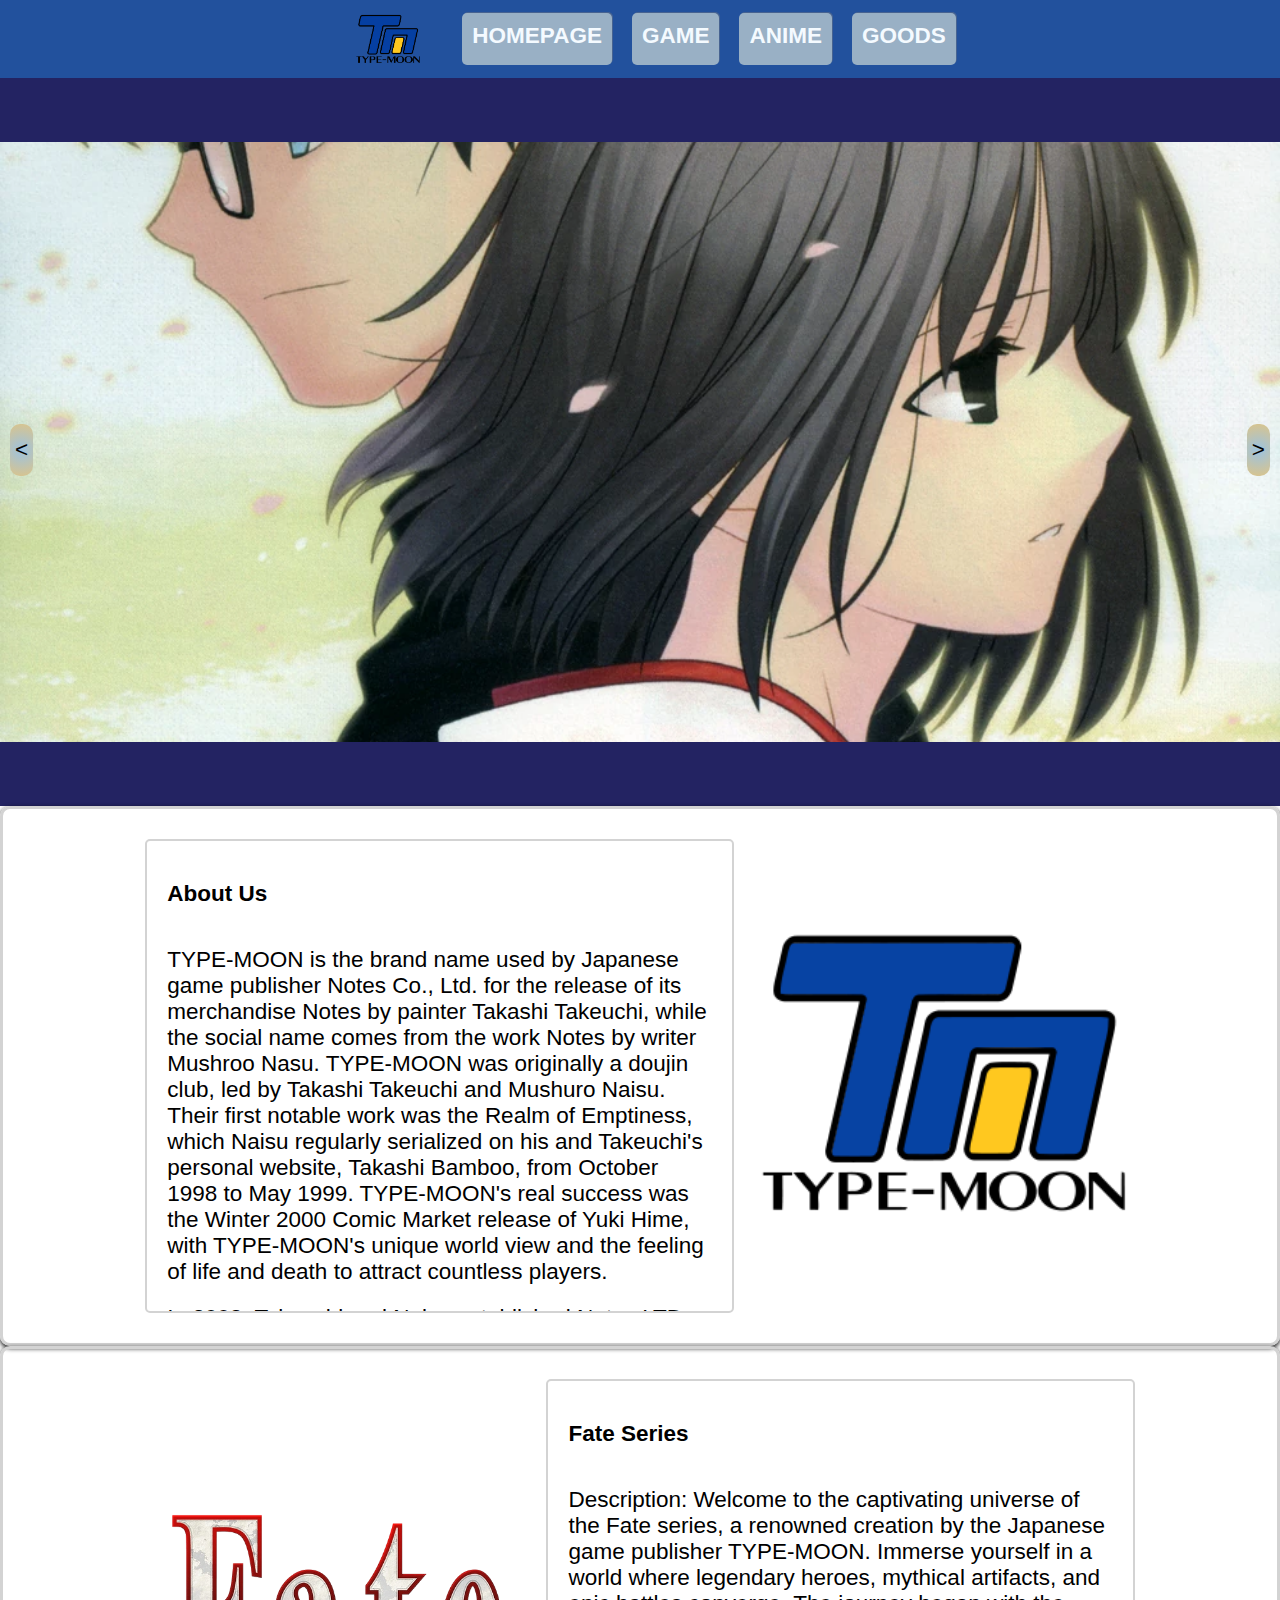
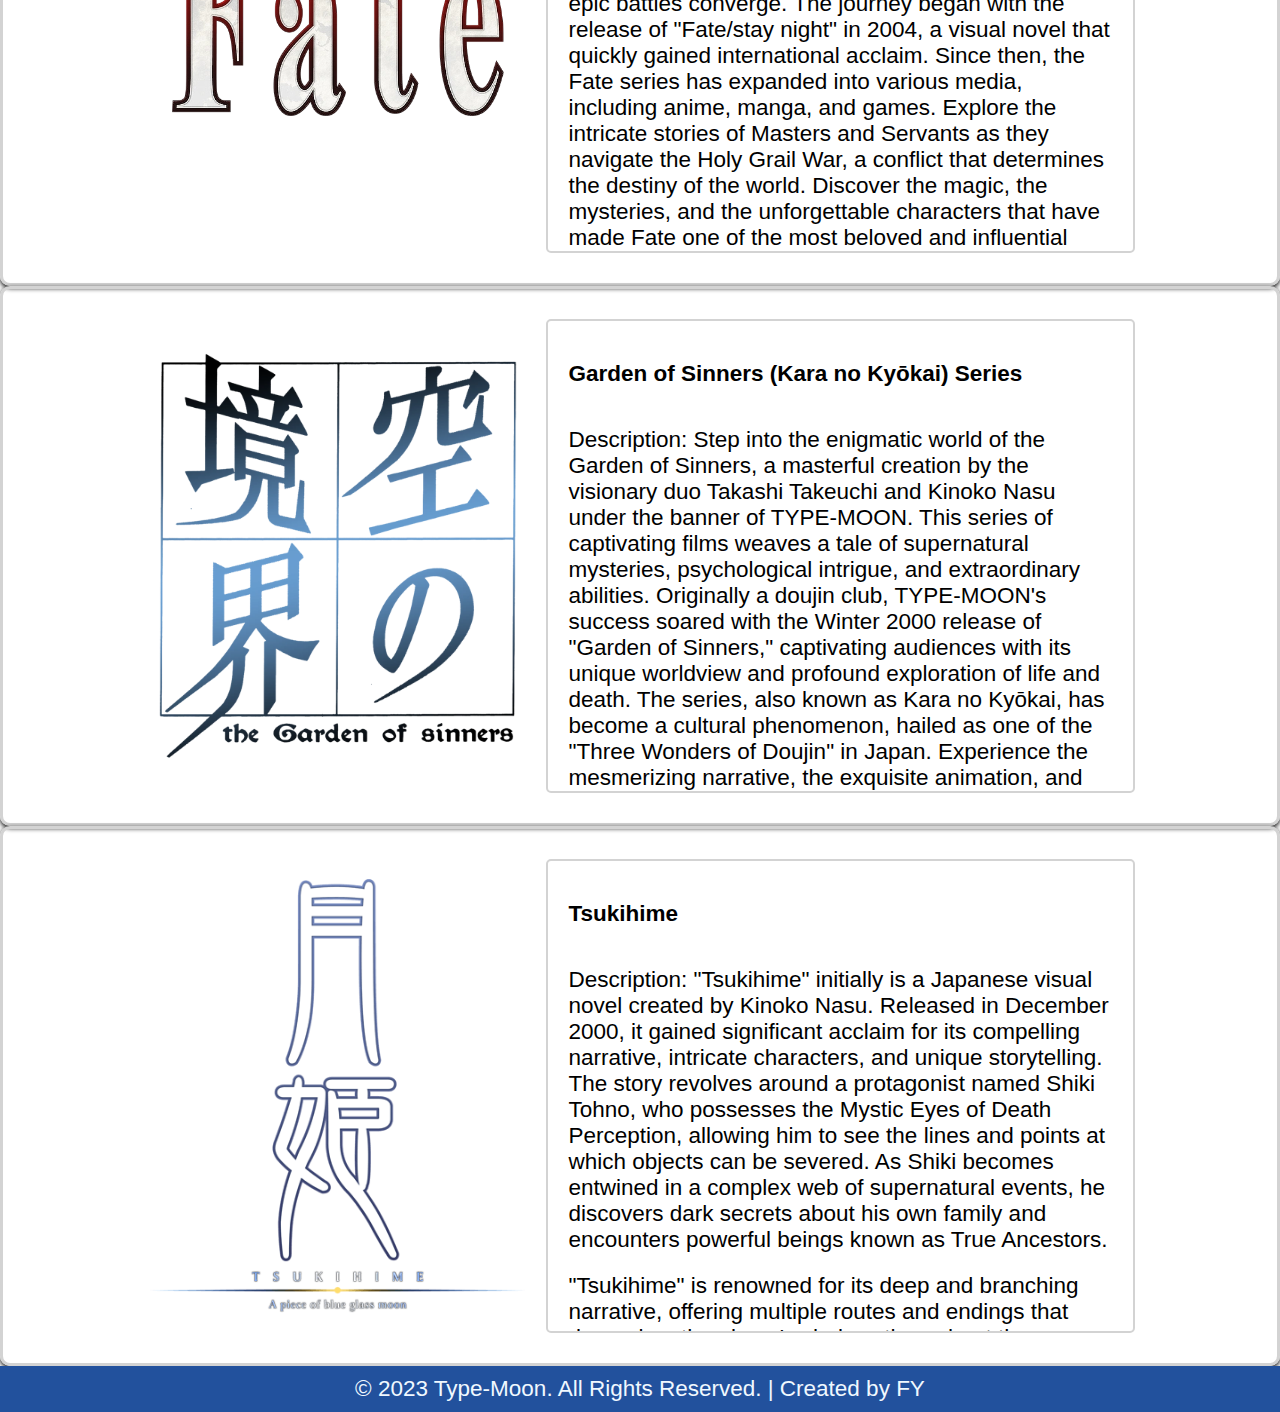
==== index.html @ 3388dc2f "update" ====
<!DOCTYPE html>
    <html lang="en">
    <head>
        <meta charset="UTF-8">
        <meta name="viewport" content="width=device-width, initial-scale=1.0">
        <title>TypeMoon-Homepage</title>
        <link rel="stylesheet" href="css/style1-frame.css">
        <link rel="stylesheet" href="css/carousel.css">
    </head>
    <body>
        <header>

            <div id="navigation">
                <img id="logo" src="img/type_moon_logo.png" alt="TypeMoon Logo: colored with yellow and blue"> 
                <!-- addeventlistener in toTop.js -->
                <a href="index.html" class="link" id="homepage">HOMEPAGE</a>
                <a href="html/game.html" class="link" id="game">GAME</a>
                <a href="html/anime.html" class="link" id="anime">ANIME</a>
                <a href="html/goods.html" class="link" id="goods">GOODS</a>
                <!-- <div id="hamburger-icon">&#9776;</div> -->
            </div>
        </header>

        <div class="container1">
            <div id="merry">
                <div class="carousel-container">
                    <div class="carousel-slides">
                        <div class="carousel-slide">
                            <img src="img/Kara_no_kyoukai_novel_cover_3.webp" alt="Image 1 for the garden of sinners: Shiki & Shiki">
                        </div>
                        <div class="carousel-slide">
                            <img src="img/fgo_1.jpg" alt="Image 2 for Fate/Grand Order: concept-design image">
                        </div>
                        <div class="carousel-slide">
                            <img src="img/fate-samurai-remnant-release-date.jpg" alt="Image 3 for Fate/Samurai Remnant: all main characters">
                        </div>
                        <div class="carousel-slide">
                            <img src="img/Fate_zero_anime_1st_season.webp" alt="Image 4 for Fate/Zero: main characters' poster">
                        </div>
                        <div class="carousel-slide">
                            <img src="img/Tsukihime_remake_preview.webp" alt="Image 5 for Tsukihime">
                        </div>
                    </div>
                </div>
                <button id="prevBtn" class="custom-btn btn-6"><</button>
                <button id="nextBtn" class="custom-btn btn-6">></button>
            </div>
        </div>

        <div class="container2">
            <div class="word">
                <h2>About Us</h2>
                <p>TYPE-MOON is the brand name used by Japanese game publisher Notes Co., Ltd. for the release of its merchandise Notes by painter Takashi Takeuchi, while the social name comes from the work Notes by writer Mushroo Nasu.
                TYPE-MOON was originally a doujin club, led by Takashi Takeuchi and Mushuro Naisu. Their first notable work was the Realm of Emptiness, which Naisu regularly serialized on his and Takeuchi's personal website, Takashi Bamboo, from October 1998 to May 1999.
                TYPE-MOON's real success was the Winter 2000 Comic Market release of Yuki Hime, with TYPE-MOON's unique world view and the feeling of life and death to attract countless players.</p>
                <p>In 2003, Takeuchi and Naisu established Notes LTD., and in April of the same year, after releasing a moonbox of published works from the past to the present (except Melty Blood) under the fan-name, disbanded the fan club TYPE-MOON and positioned it as a commercial brand under Notes LTD.</p>
                <p>On January 30, 2004, Notes released their first commercially corporatized game Fate/stay night, and Fate/stay night's Fate route story was animated in January 2006.</p>
                <p>Their success has been hailed as one of the "Three Wonders of Doujin" in Japan, along with the Oriental Project and the Chilling Cicada, and has had considerable influence, allowing more people to devote themselves to doujin creation.</p>
            </div>
            <img class="floatimg" src="img/261px-Type-moon.svg.webp" alt="TypeMoon company logo" loading="lazy">
        </div>

        <div class="container2">
            <img class="floatimg" src="img/Fate.webp" alt="one famous IP from TypeMoon: Fate" loading="lazy">
            <div class="word">
                <h3>Fate Series</h3>
                <p>Description:
                    Welcome to the captivating universe of the Fate series, a renowned creation by the Japanese game publisher TYPE-MOON. Immerse yourself in a world where legendary heroes, mythical artifacts, and epic battles converge.
                    
                    The journey began with the release of "Fate/stay night" in 2004, a visual novel that quickly gained international acclaim. Since then, the Fate series has expanded into various media, including anime, manga, and games. Explore the intricate stories of Masters and Servants as they navigate the Holy Grail War, a conflict that determines the destiny of the world.
                    
                    Discover the magic, the mysteries, and the unforgettable characters that have made Fate one of the most beloved and influential franchises in the realm of Japanese entertainment.</p>
                    
                    <a href="https://www.youtube.com/embed/or5A_ZzB6YI?si=UcGV_JY2MlgZqh6G" title="official overview video" alt="Link to Youtube video: https://www.youtube.com/embed/or5A_ZzB6YI?si=UcGV_JY2MlgZqh6G">watch the video on Youtube</a>
            </div>
            <!-- <iframe class="player" src="https://www.youtube.com/embed/or5A_ZzB6YI?si=UcGV_JY2MlgZqh6G" title="YouTube video player" frameborder="0" allow="accelerometer; autoplay; clipboard-write; encrypted-media; gyroscope; picture-in-picture; web-share" allowfullscreen></iframe> -->
        </div>

        
        <div class="container2">
            <img class="floatimg" src="img/KnK_logo.webp" alt="one of the IPs: The Garden of sinners logo" loading="lazy">
            <div class="word">
                <h3>Garden of Sinners (Kara no Kyōkai) Series</h3>
                <p>Description:
                    Step into the enigmatic world of the Garden of Sinners, a masterful creation by the visionary duo Takashi Takeuchi and Kinoko Nasu under the banner of TYPE-MOON. This series of captivating films weaves a tale of supernatural mysteries, psychological intrigue, and extraordinary abilities.
                    
                    Originally a doujin club, TYPE-MOON's success soared with the Winter 2000 release of "Garden of Sinners," captivating audiences with its unique worldview and profound exploration of life and death. The series, also known as Kara no Kyōkai, has become a cultural phenomenon, hailed as one of the "Three Wonders of Doujin" in Japan.
                    
                    Experience the mesmerizing narrative, the exquisite animation, and the haunting soundtrack that make the Garden of Sinners a distinctive and unforgettable journey through the realms of fantasy and philosophy.</p>
            </div>
        </div>

        <div class="container2">
            <img class="floatimg" src="img/TsukiR_Moon_logo.webp" alt="one of the IPs: Tsukihime logo" loading="lazy">
            <div class="word">
                <h3>Tsukihime</h3>
                <p>Description: 
                    "Tsukihime" initially is a Japanese visual novel created by Kinoko Nasu. Released in December 2000, it gained significant acclaim for its compelling narrative, intricate characters, and unique storytelling.
                    The story revolves around a protagonist named Shiki Tohno, who possesses the Mystic Eyes of Death Perception, allowing him to see the lines and points at which objects can be severed. As Shiki becomes entwined in a complex web of supernatural events, he discovers dark secrets about his own family and encounters powerful beings known as True Ancestors.</p>        
                    <p>"Tsukihime" is renowned for its deep and branching narrative, offering multiple routes and endings that depend on the player's choices throughout the game. The visual novel explores themes of identity, fate, and the supernatural, providing a rich and immersive experience for players.   
                    Over the years, "Tsukihime" has inspired various adaptations, including manga, anime, and spin-off games, contributing to the expansive Type-Moon universe. As a cornerstone of Type-Moon's creative legacy, "Tsukihime" continues to captivate audiences with its intricate plot, well-developed characters, and the mystique of the Nasuverse.</p>
            </div>
        </div>
        
        
        <!-- <button id="toTop">UP</button> -->
        <button class="custom-btn btn-6" id="toTop"><span>UP</span></button>
        
        <script src="javascript/toTop.js"></script>
        <script src="javascript/carousel.js"></script>

        

        <footer>
            <p>&copy; 2023 Type-Moon. All Rights Reserved. | Created by FY</p>
        </footer>
    </body>
    </html>
---- css/style1-frame.css ----
*{
    margin: 0;
    font-family: 'Gill Sans', 'Gill Sans MT', Calibri, 'Trebuchet MS', sans-serif;
    font-size: 2.5vh;
}

::selection{
    color: #9e853f;
}

header {
    background-color: #22519d;
    padding: 3px; 
    align-items: center;
}

h2, p, h3{
  padding: 10px;
}

#navigation{
    margin-left: 10px;
}

#navigation, #logo{
    display: flex;
    justify-content:center;
    flex-grow: 1;
    padding: 0 10px;
    flex-wrap: nowrap; 
}

#navigation a{
    padding: 10px;
}

.link{
    text-decoration: none;
    color: rgb(244, 250, 255);
    background-color: rgb(153, 176, 197);
    padding: 2vh;
    margin: 10px;
    border-radius: 5px;
    box-shadow: 1px -1px rgba(128, 128, 128, 0.401);
    display: flex;
    /*width: 90px;*/
    text-align: center;
    font-weight: bold;
}

.link:hover{
    color: rgb(239, 210, 79);
    transition: 0.5s;
}

 #logo{
    border-radius: 50%;
    max-width: 12vh; 
    height: auto;
    flex-grow: 1;
    display:flex;
    cursor: pointer;
}



.container1 {
    background-color: rgb(35, 35, 98);
}

.container2{
    border: 3px solid lightgray;
    padding: 30px 10px;
    border-radius: 10px;
    display: flex;
    /* flex-direction: column; */
    justify-content: center;
    align-items: center;
    box-shadow: 0 2px 5px;
}

.goods{
  justify-content:space-evenly;
}

.goods div {
  text-align: center;
}

.goods img {
  width: 200px;
  height: 200px;
  
  border-radius: 10px; /* Add rounded corners to the images */
  box-shadow: 0 4px 8px rgba(0, 0, 0, 0.1); /* Add a subtle box shadow to the images */
}

.goods p {
  margin-top: 10px;
  font-weight: bold;
}

.goods img:hover{
  transform: scale(1.1);
  transition: 1s ease-out;
}

a{
  color: rgb(61, 101, 150);
  padding: 10px;
}

.goodsDetail div{
  display: flex;
  flex-direction: column;
  max-width: 55%;
  padding: 10px 20px;
  color: rgb(60, 72, 72);
}

.goodsDetail img{
  max-width: 45%;
  height: auto;
  border-radius: 10px;
}

.buy{
  margin-left: 10px;
  margin-top: 10px;
}

.buy a{
  border-radius: 10px;
  color: aliceblue;
}

.word{
    display: grid;
    border: 2px solid lightgray;
    border-radius: 5px;
    padding: 10px;
    margin: 0 10px;
    width: 45%;
    max-height: 50vh;
    overflow: auto;
}

.word h2,h3{
    margin: 20px 0;
}

.floatimg{
    width: 30%;
    height: auto;
    margin: 10px 10px;
    margin-left: 15px;
}


#toTop {
    position: fixed;
    bottom: 20px;
    right: 20px;

    display: none;
   
    padding: 10px;
    background-color: #22519d;
    color: #fff;
    border: none;
    border-radius: 5px;
    cursor: pointer;
}

#toTop:hover{
    background-color: #ccac53;
    transition: 1s;
}


footer{
    text-align: center;
    background-color:#22519d;
    color: aliceblue;
}


/* this css style for buttons is from online resources:
 https://github.com/FE-Mars/bilibili-source/blob/master/source/Animation%20Buttons/style.css */
/* 6 */
.btn-6 {
    background: rgb(169, 177, 233);
    background: radial-gradient(circle, rgb(155, 194, 225) 0%, rgb(219, 196, 138)100%);
    line-height: 42px;
    padding: 5px;
    border: none;
    border-radius: 10px;
    text-decoration: none;
  }
  .btn-6 span {
    position: relative;
    display: block;
    width: 100%;
    height: 100%;
  }
  .btn-6:before,
  .btn-6:after {
    position: absolute;
    content: "";
    height: 0%;
    width: 1px;
   box-shadow:
     -1px -1px 20px 0px rgba(255,255,255,1),
     -4px -4px 5px 0px rgba(255,255,255,1),
     7px 7px 20px 0px rgba(0,0,0,.4),
     4px 4px 5px 0px rgba(0,0,0,.3);
  }
  .btn-6:before {
    right: 0;
    top: 0;
    transition: all 500ms ease;
  }
  .btn-6:after {
    left: 0;
    bottom: 0;
    transition: all 500ms ease;
  }
  .btn-6:hover{
    background: transparent;
    color: #76aef1;
    box-shadow: none;
  }
  .btn-6:hover:before {
    transition: all 500ms ease;
    height: 100%;
  }
  .btn-6:hover:after {
    transition: all 500ms ease;
    height: 100%;
  }
  .btn-6 span:before,
  .btn-6 span:after {
    position: absolute;
    content: "";
    box-shadow:
     -1px -1px 20px 0px rgba(255,255,255,1),
     -4px -4px 5px 0px rgba(255,255,255,1),
     7px 7px 20px 0px rgba(0,0,0,.4),
     4px 4px 5px 0px rgba(0,0,0,.3);
  }
  .btn-6 span:before {
    left: 0;
    top: 0;
    width: 0%;
    height: .5px;
    transition: all 500ms ease;
  }
  .btn-6 span:after {
    right: 0;
    bottom: 0;
    width: 0%;
    height: .5px;
    transition: all 500ms ease;
  }
  .btn-6 span:hover:before {
    width: 100%;
  }
  .btn-6 span:hover:after {
    width: 100%;
  }

@media only screen and (max-width: 688px) {
    #navigation{
        transition-duration: 1.5s;
        align-items: center; 
        margin-top: 10px; 
        padding: 5px;
    }
    .link{
        padding: 1vh;
        margin: 5px;
        margin-left: 0;
    }
    #navigation a, footer{
        font-size: 1.5vh;
    }

    #logo{
        max-width: 8vh; 
        height: auto;
    }

    .goods {
      flex-direction: column; 
      text-align: center;
  }

    .goods img {
        width: 100%; 
        height: auto; 
    }

    .goods p{
      margin-bottom: 10px;
    }
}


@media only screen and (max-width: 321px) {
  #navigation{
      transition-duration: 1.5s;
      align-items: center; 
      margin-top: 5px; 
      padding: 4px;
  }
  .link{
      padding: 1vh;
      margin: 3px;
      margin-left: 0;
  }
  #navigation a, footer{
      font-size: 1vh;
      padding: 2px;
  }

  *{
    overflow: auto;
  }

  #logo{
      max-width: 5vh; 
      height: auto;
  }

  .goods {
    flex-direction: column; 
    text-align: center;
}

  .goods img {
      width: 80%; 
      height: auto; 
  }

  .goods p{
    margin-bottom: 5px;
  }

  .goodsDetail{
    flex-direction: column;
  }
}
---- css/carousel.css ----
#merry {
    text-align: center;
    width: 100%;
    margin: 0 auto;
    padding: 5% 0;
    border-radius: 10px;
}

.carousel-container {
    width: 100%;
    overflow: hidden;
}

.carousel-slides {
    display: flex;
    transition: transform 1s ease-out;
    position: relative;
}

.carousel-slide {
    flex: 0 0 100%;
    height: 600px; /* the fixed height; then adjust to fill the space 100% */
    overflow: hidden;
}

.carousel-slide img {
    width: 100%;
    height: 100%;
    object-fit: cover;
}

#prevBtn, #nextBtn {
    position: absolute;
    top: 50%;
    transform: translateY(-50%);
    cursor: pointer;
}

#prevBtn {
    left: 10px;
}

#nextBtn {
    right: 10px;
}
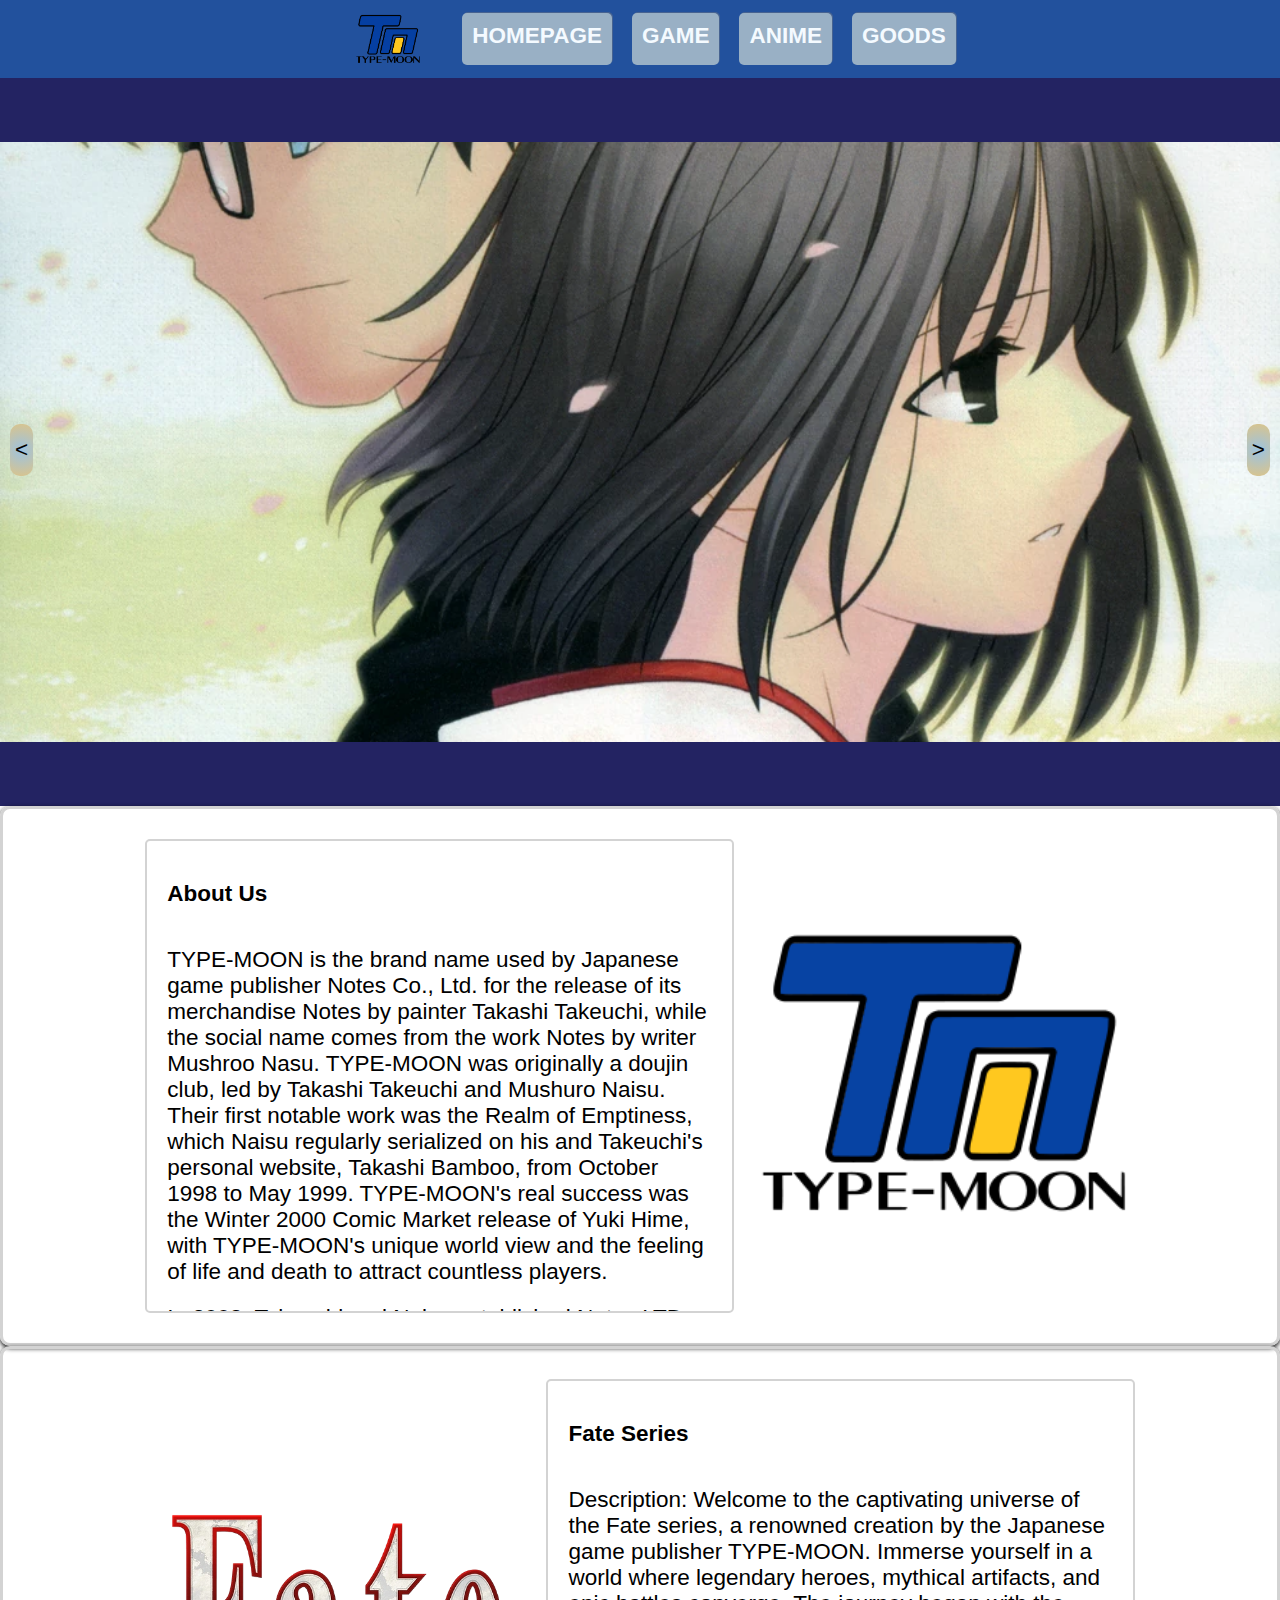
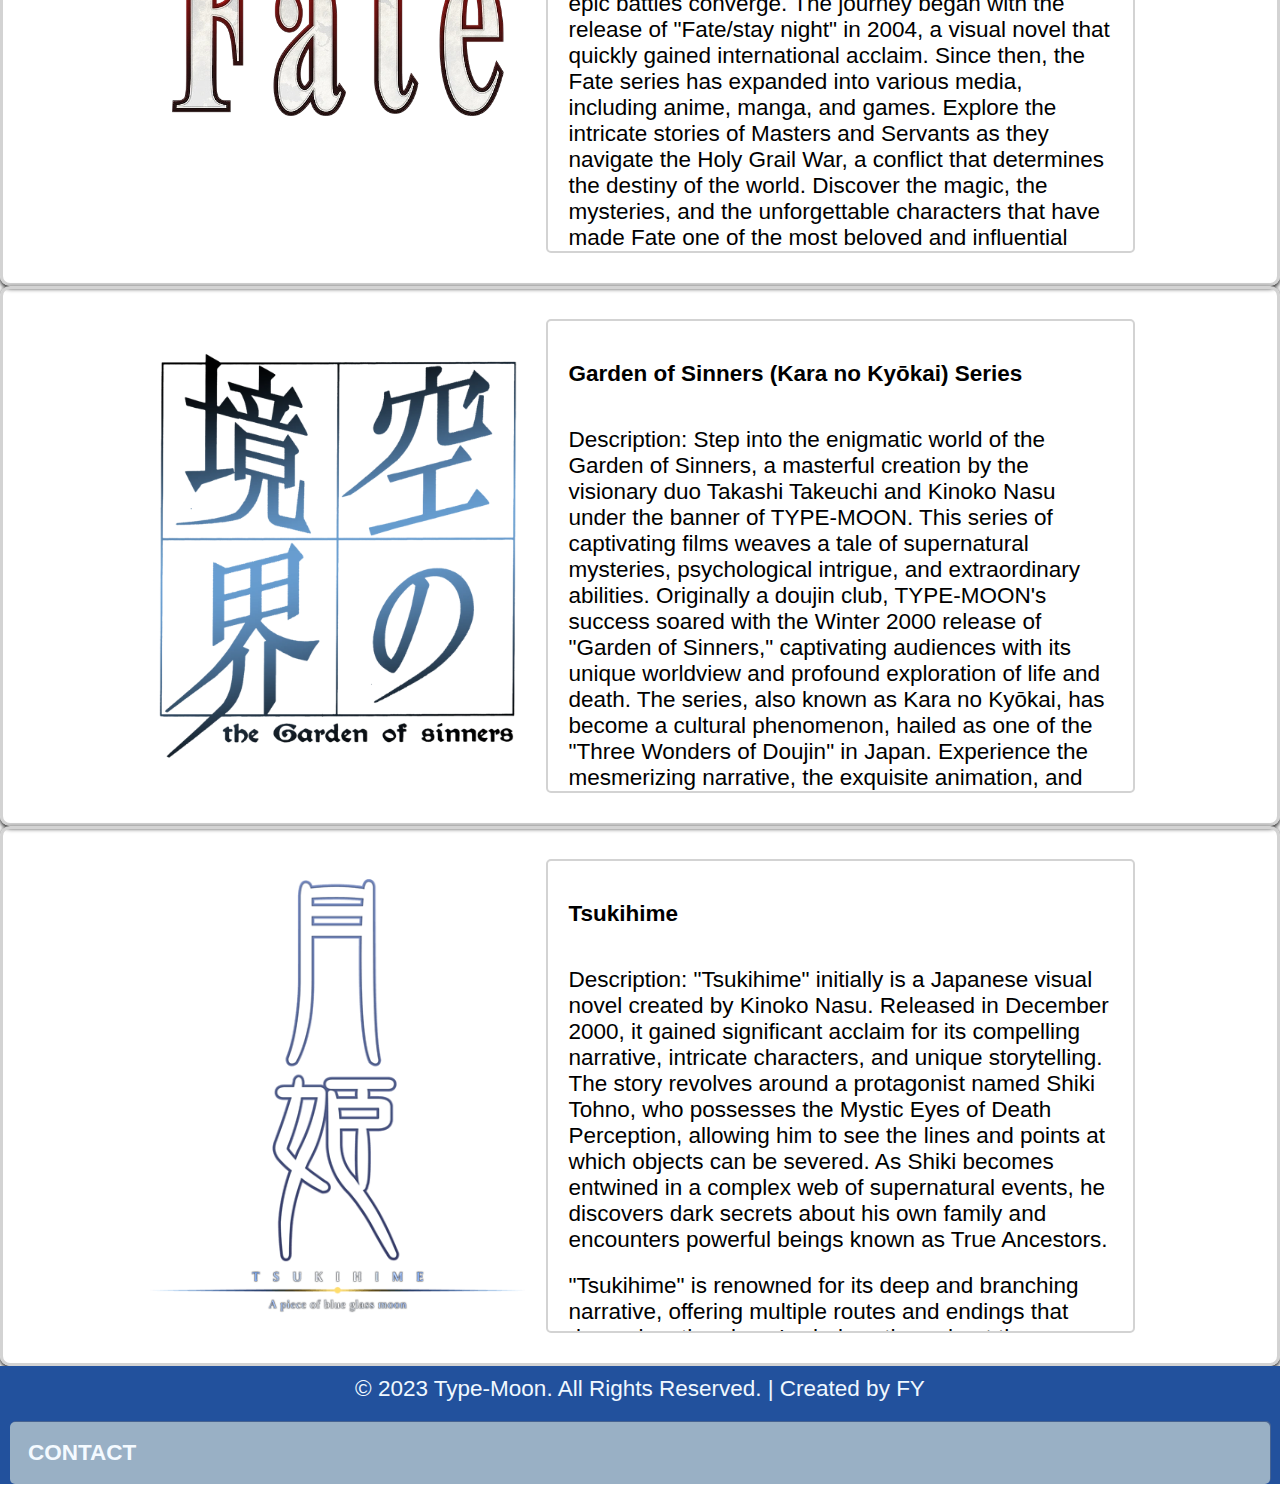
==== commit 2b27ec7d: "contact(fake one)" ====
--- a/index.html
+++ b/index.html
@@ -9,15 +9,13 @@
     </head>
     <body>
         <header>
-
             <div id="navigation">
                 <img id="logo" src="img/type_moon_logo.png" alt="TypeMoon Logo: colored with yellow and blue"> 
                 <!-- addeventlistener in toTop.js -->
-                <a href="index.html" class="link" id="homepage">HOMEPAGE</a>
-                <a href="html/game.html" class="link" id="game">GAME</a>
-                <a href="html/anime.html" class="link" id="anime">ANIME</a>
-                <a href="html/goods.html" class="link" id="goods">GOODS</a>
-                <!-- <div id="hamburger-icon">&#9776;</div> -->
+                <a href="index.html" class="link">HOMEPAGE</a>
+                <a href="html/game.html" class="link">GAME</a>
+                <a href="html/anime.html" class="link">ANIME</a>
+                <a href="html/goods.html" class="link">GOODS</a>
             </div>
         </header>
 
@@ -113,6 +111,7 @@
 
         <footer>
             <p>&copy; 2023 Type-Moon. All Rights Reserved. | Created by FY</p>
+            <a href="html/contact.html" class="link">CONTACT</a>
         </footer>
     </body>
     </html>--- a/css/style1-frame.css
+++ b/css/style1-frame.css
@@ -188,6 +188,7 @@
 /* this css style for buttons is from online resources:
  https://github.com/FE-Mars/bilibili-source/blob/master/source/Animation%20Buttons/style.css */
 /* 6 */
+/*I combined this with my own button style as well*/
 .btn-6 {
     background: rgb(169, 177, 233);
     background: radial-gradient(circle, rgb(155, 194, 225) 0%, rgb(219, 196, 138)100%);
@@ -306,7 +307,7 @@
 }
 
 
-@media only screen and (max-width: 321px) {
+@media screen and (max-width: 268px) {
   #navigation{
       transition-duration: 1.5s;
       align-items: center; 
--- a/css/carousel.css
+++ b/css/carousel.css
@@ -43,3 +43,15 @@
 #nextBtn {
     right: 10px;
 }
+
+@media screen and (max-width: 688px) {
+    .carousel-slide {
+        height: 400px; /* Adjust height for smaller screens */
+    }
+}
+
+@media screen and (max-width: 268px) {
+    .carousel-slide {
+        height: 150px; /* Further adjust height for even smaller screens */
+    }
+}
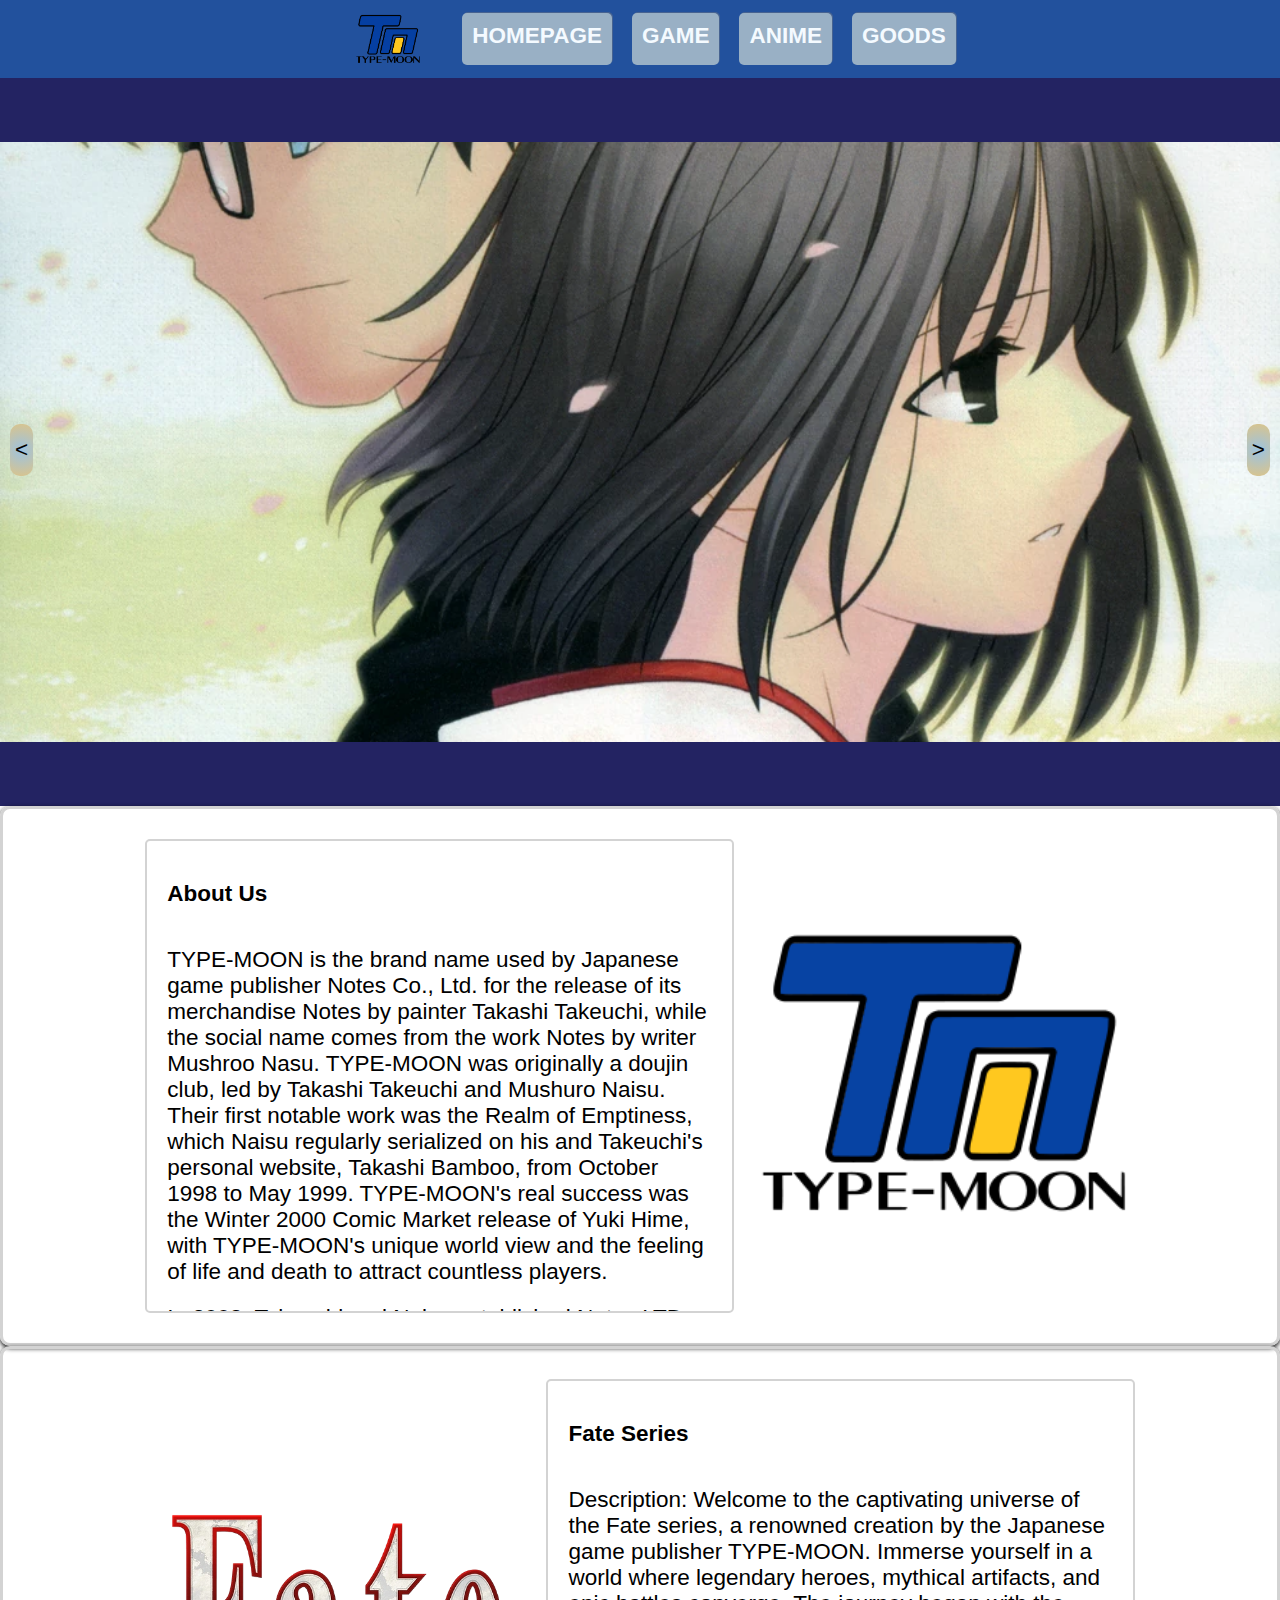
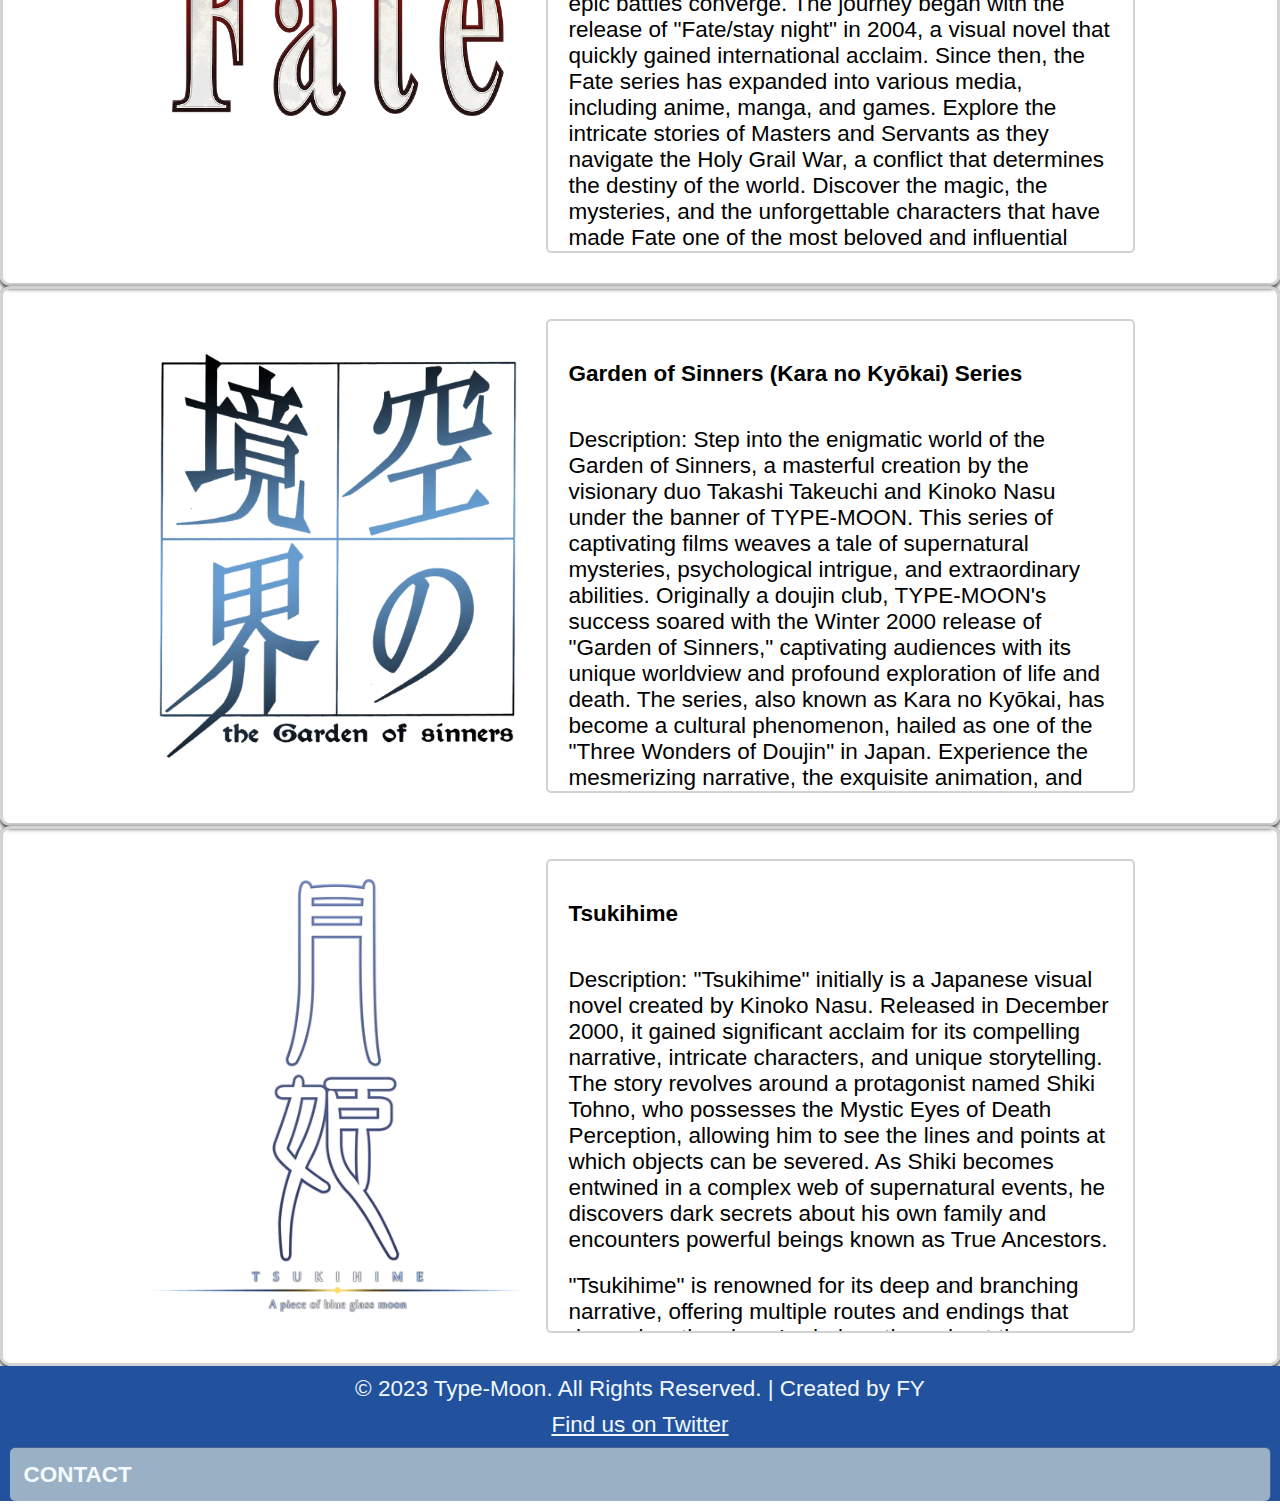
==== commit 0074fc9b: "add social media" ====
--- a/index.html
+++ b/index.html
@@ -111,6 +111,7 @@
 
         <footer>
             <p>&copy; 2023 Type-Moon. All Rights Reserved. | Created by FY</p>
+            <a href="https://x.com/TMitterOfficial?s=20" class="media" target="_blank">Find us on Twitter</a>
             <a href="html/contact.html" class="link">CONTACT</a>
         </footer>
     </body>
--- a/css/style1-frame.css
+++ b/css/style1-frame.css
@@ -38,7 +38,7 @@
     text-decoration: none;
     color: rgb(244, 250, 255);
     background-color: rgb(153, 176, 197);
-    padding: 2vh;
+    padding: 1.5vh;
     margin: 10px;
     border-radius: 5px;
     box-shadow: 1px -1px rgba(128, 128, 128, 0.401);
@@ -119,7 +119,7 @@
 }
 
 .goodsDetail img{
-  max-width: 45%;
+  max-width: 50%;
   height: auto;
   border-radius: 10px;
 }
@@ -177,6 +177,9 @@
     transition: 1s;
 }
 
+.media{
+  color: aliceblue;
+}
 
 footer{
     text-align: center;
@@ -307,25 +310,21 @@
 }
 
 
-@media screen and (max-width: 268px) {
+@media screen and (max-width: 588px) {
   #navigation{
       transition-duration: 1.5s;
       align-items: center; 
       margin-top: 5px; 
-      padding: 4px;
+      padding: 3px;
   }
   .link{
-      padding: 1vh;
+      padding: 20px;
       margin: 3px;
       margin-left: 0;
   }
   #navigation a, footer{
-      font-size: 1vh;
-      padding: 2px;
-  }
-
-  *{
-    overflow: auto;
+      font-size: 1.3vh;
+      padding: 4px;
   }
 
   #logo{
@@ -350,4 +349,11 @@
   .goodsDetail{
     flex-direction: column;
   }
+}
+
+@media screen and (max-width: 319px){
+  #navigation a, footer{
+    font-size: 1vh;
+    padding: 2px;
+}
 }--- a/css/carousel.css
+++ b/css/carousel.css
@@ -44,14 +44,8 @@
     right: 10px;
 }
 
-@media screen and (max-width: 688px) {
+@media screen and (max-width: 320px) {
     .carousel-slide {
-        height: 400px; /* Adjust height for smaller screens */
+        height: 300px; /* Adjust height for smaller screens */
     }
 }
-
-@media screen and (max-width: 268px) {
-    .carousel-slide {
-        height: 150px; /* Further adjust height for even smaller screens */
-    }
-}
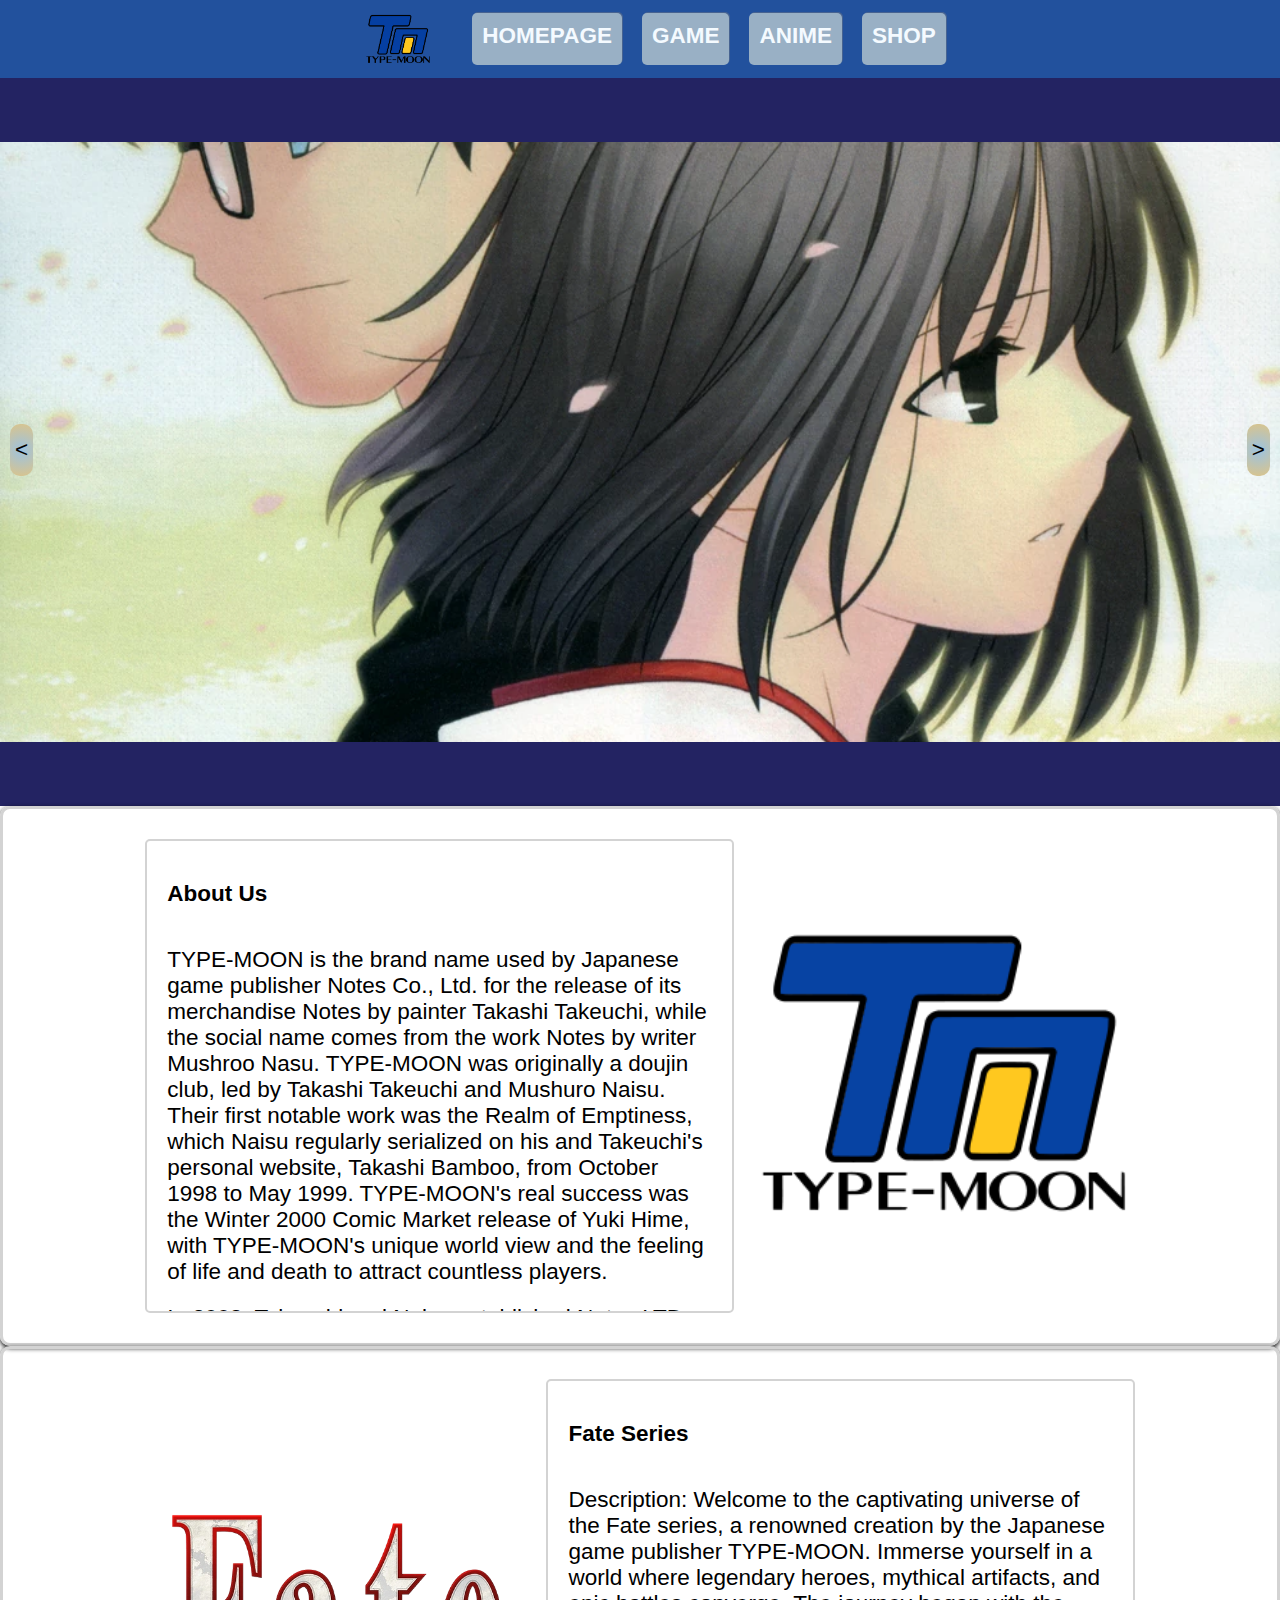
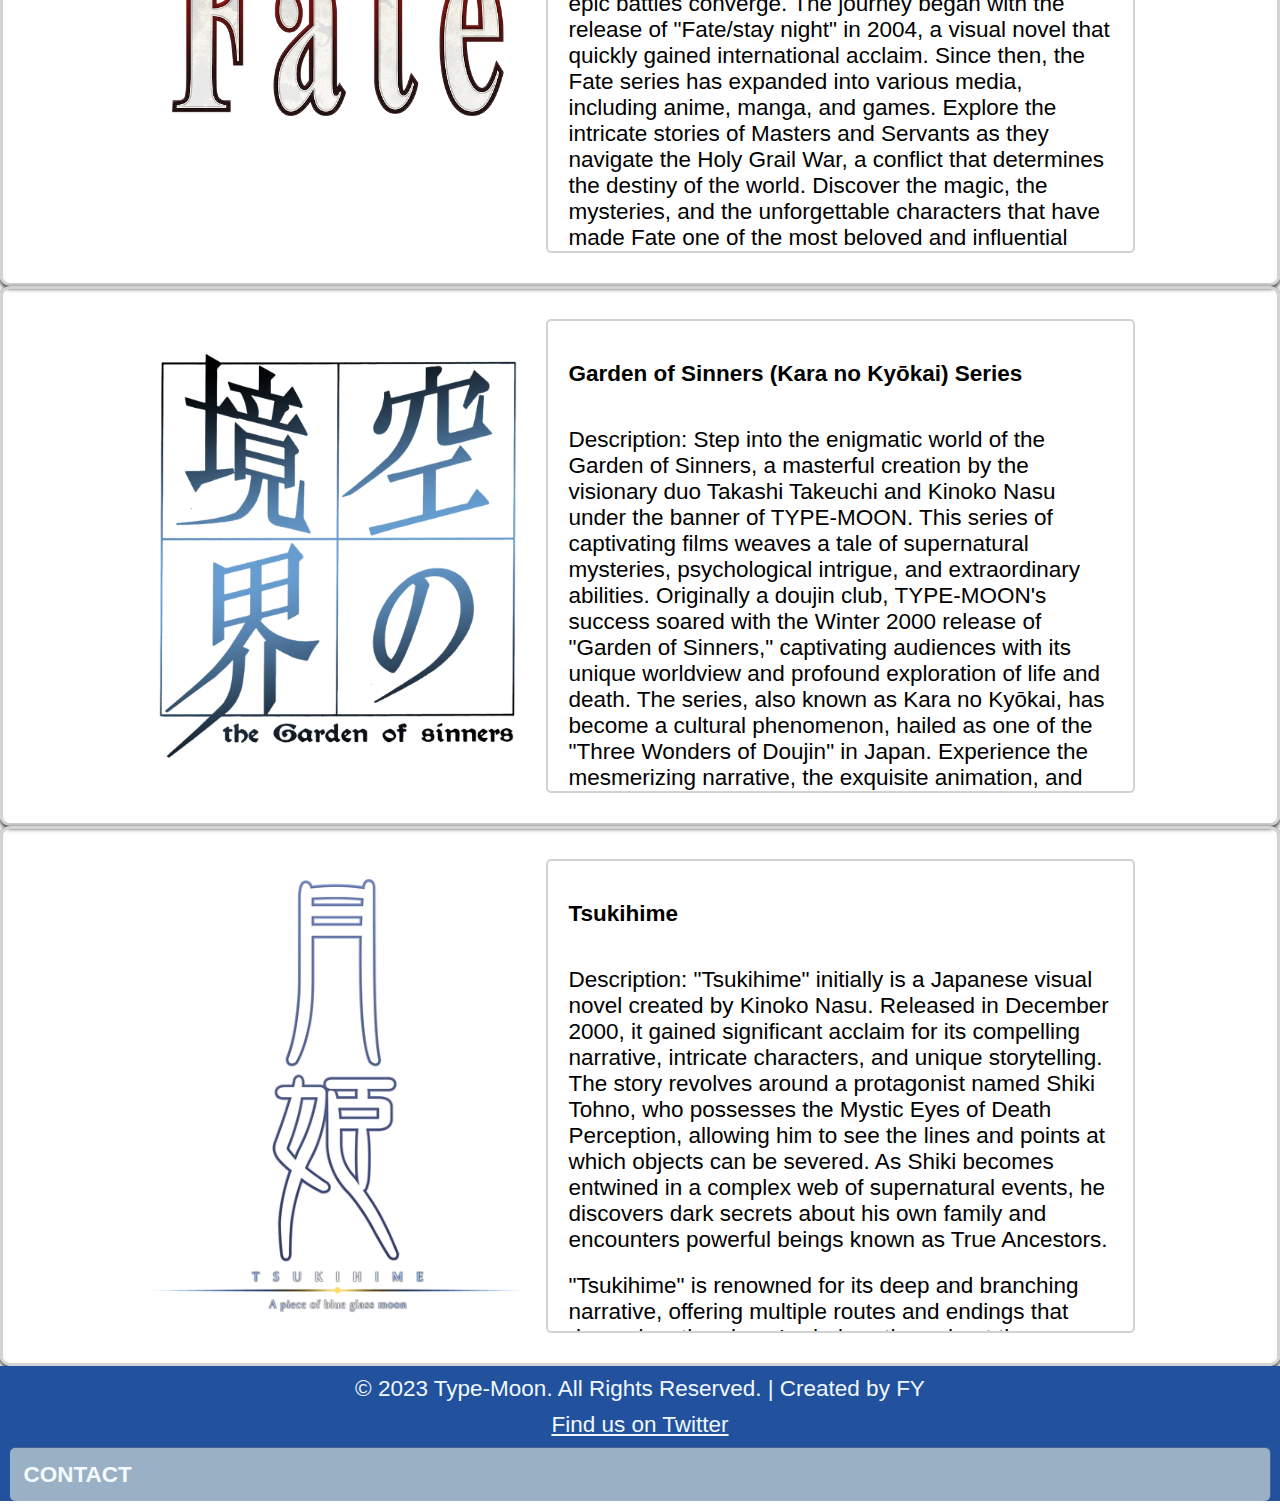
==== commit d0f48d3c: "shop" ====
--- a/index.html
+++ b/index.html
@@ -4,6 +4,7 @@
         <meta charset="UTF-8">
         <meta name="viewport" content="width=device-width, initial-scale=1.0">
         <title>TypeMoon-Homepage</title>
+        <link rel="icon" href="img/261px-Type-moon.svg.webp" type="image/x-icon">
         <link rel="stylesheet" href="css/style1-frame.css">
         <link rel="stylesheet" href="css/carousel.css">
     </head>
@@ -15,7 +16,7 @@
                 <a href="index.html" class="link">HOMEPAGE</a>
                 <a href="html/game.html" class="link">GAME</a>
                 <a href="html/anime.html" class="link">ANIME</a>
-                <a href="html/goods.html" class="link">GOODS</a>
+                <a href="html/goods.html" class="link">SHOP</a>
             </div>
         </header>
 
@@ -24,19 +25,19 @@
                 <div class="carousel-container">
                     <div class="carousel-slides">
                         <div class="carousel-slide">
-                            <img src="img/Kara_no_kyoukai_novel_cover_3.webp" alt="Image 1 for the garden of sinners: Shiki & Shiki">
+                            <img src="img/Kara_no_kyoukai_novel_cover_3.webp" alt="Image 1 for the garden of sinners: Shiki & Shiki" draggable="false">
                         </div>
                         <div class="carousel-slide">
-                            <img src="img/fgo_1.jpg" alt="Image 2 for Fate/Grand Order: concept-design image">
+                            <img src="img/fgo_1.jpg" alt="Image 2 for Fate/Grand Order: concept-design image" draggable="false">
                         </div>
                         <div class="carousel-slide">
-                            <img src="img/fate-samurai-remnant-release-date.jpg" alt="Image 3 for Fate/Samurai Remnant: all main characters">
+                            <img src="img/fate-samurai-remnant-release-date.jpg" alt="Image 3 for Fate/Samurai Remnant: all main characters" draggable="false">
                         </div>
                         <div class="carousel-slide">
-                            <img src="img/Fate_zero_anime_1st_season.webp" alt="Image 4 for Fate/Zero: main characters' poster">
+                            <img src="img/Fate_zero_anime_1st_season.webp" alt="Image 4 for Fate/Zero: main characters' poster" draggable="false">
                         </div>
                         <div class="carousel-slide">
-                            <img src="img/Tsukihime_remake_preview.webp" alt="Image 5 for Tsukihime">
+                            <img src="img/Tsukihime_remake_preview.webp" alt="Image 5 for Tsukihime" draggable="false">
                         </div>
                     </div>
                 </div>
@@ -69,7 +70,7 @@
                     
                     Discover the magic, the mysteries, and the unforgettable characters that have made Fate one of the most beloved and influential franchises in the realm of Japanese entertainment.</p>
                     
-                    <a href="https://www.youtube.com/embed/or5A_ZzB6YI?si=UcGV_JY2MlgZqh6G" title="official overview video" alt="Link to Youtube video: https://www.youtube.com/embed/or5A_ZzB6YI?si=UcGV_JY2MlgZqh6G">watch the video on Youtube</a>
+                    <a target="_blank" href="https://www.youtube.com/embed/or5A_ZzB6YI?si=UcGV_JY2MlgZqh6G" title="official overview video" alt="Link to Youtube video: https://www.youtube.com/embed/or5A_ZzB6YI?si=UcGV_JY2MlgZqh6G">watch the video on Youtube</a>
             </div>
             <!-- <iframe class="player" src="https://www.youtube.com/embed/or5A_ZzB6YI?si=UcGV_JY2MlgZqh6G" title="YouTube video player" frameborder="0" allow="accelerometer; autoplay; clipboard-write; encrypted-media; gyroscope; picture-in-picture; web-share" allowfullscreen></iframe> -->
         </div>
@@ -102,8 +103,7 @@
         
         
         <!-- <button id="toTop">UP</button> -->
-        <button class="custom-btn btn-6" id="toTop"><span>UP</span></button>
-        
+        <a href="#navigation" class="btn-6" id="toTop">UP</a>
         <script src="javascript/toTop.js"></script>
         <script src="javascript/carousel.js"></script>
 
--- a/css/style1-frame.css
+++ b/css/style1-frame.css
@@ -87,7 +87,7 @@
   text-align: center;
 }
 
-.goods img {
+.goods img, .goodsDetail img{
   width: 200px;
   height: 200px;
   
@@ -116,13 +116,9 @@
   max-width: 55%;
   padding: 10px 20px;
   color: rgb(60, 72, 72);
-}
-
-.goodsDetail img{
-  max-width: 50%;
-  height: auto;
-  border-radius: 10px;
-}
+  margin-left: 2vh;
+}
+
 
 .buy{
   margin-left: 10px;
@@ -156,6 +152,11 @@
     margin-left: 15px;
 }
 
+label, input{
+  padding: 10px 10px;
+  margin: 10px 10px;
+}
+
 
 #toTop {
     position: fixed;
@@ -186,7 +187,6 @@
     background-color:#22519d;
     color: aliceblue;
 }
-
 
 /* this css style for buttons is from online resources:
  https://github.com/FE-Mars/bilibili-source/blob/master/source/Animation%20Buttons/style.css */
--- a/css/carousel.css
+++ b/css/carousel.css
@@ -46,6 +46,6 @@
 
 @media screen and (max-width: 320px) {
     .carousel-slide {
-        height: 300px; /* Adjust height for smaller screens */
+        height: 80%; /* Adjust height for smaller screens */
     }
 }
